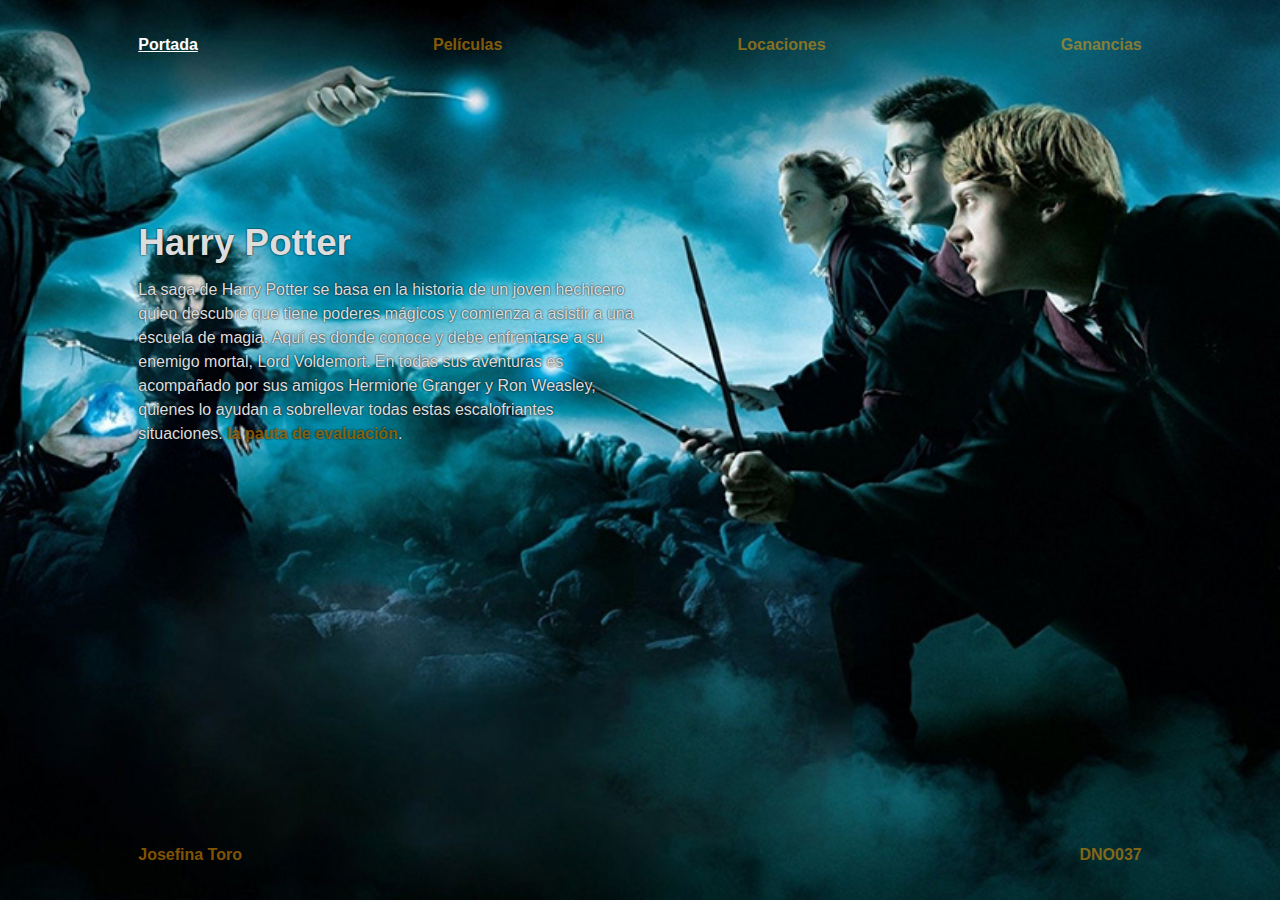
==== index.html @ f72f7bcb "Add files via upload" ====
<!DOCTYPE html>
<html lang="es">
    <head>
        <meta charset="utf-8" />
        <meta name="viewport" content="width=device-width, initial-scale=1" />
        <meta name="description" content="Diseño y nuevos medios, segunda versión remota" />
        <title>EVALUACIÓN Nº2 &#127909;</title>
        <link rel="stylesheet" href="style.css" />
    </head>
    <body class="portada">
        <div class="container">
            <nav>
                <p><a href="index.html" class="active">Portada</a> <a href="peliculas.html">Películas</a> <a href="locaciones.html">Locaciones</a> <a href="ganancias.html">Ganancias</a></p>
            </nav>
            <header>
                <div>
                        <h1>Harry Potter</h1>
                        <p>La saga de Harry Potter se basa en la historia de un joven hechicero quien descubre que tiene poderes mágicos y comienza a asistir a una escuela de magia. Aquí es donde conoce y debe enfrentarse a su enemigo mortal, Lord Voldemort. En todas sus aventuras es acompañado por sus amigos Hermione Granger y Ron Weasley, quienes lo ayudan a sobrellevar todas estas escalofriantes situaciones. 
                        	<a href="https://github.com/profesorfaco/dno037-2021/tree/main/clase-08#evaluaci%C3%B3n-n%C2%BA2">la pauta de evaluación</a>.</p>
                </div>
            </header>
            <footer>
                <p><a href="#">Josefina Toro</a> <a href="#">DNO037</a></p>
            </footer>
        </div>
    </body>
</html>
---- style.css ----
@charset "UTF-8";

:root{
    --fondo: #000;
    --figura: #ddd;
}

* {
    margin: 0;
    padding: 0;
}

body {
    font-family: Helvetica, Arial, sans-serif;
    background: var(--fondo);
    color: var(--figura);
}

body.portada{
    background:var(--fondo) url('images/portada.jpg') right bottom no-repeat;
    background-size:auto 100%;
}

a {
    font-weight: bold;
    color: rgba(255, 165, 0, 0.5);
    text-decoration: none;
}

a:hover {
    color: rgba(255, 165, 0, 0.75);
}

:hover{
    transition: all ease .5s;
}

div.container {
    width: 80vw;
    margin: 0 auto;
}

nav, footer {
    width: 98%;
    margin-left:1%;
    margin-right:1%;
    min-height: 10vh;
    display: flex;
}

nav p, footer p {
    width: 100%;
    display: flex;
    justify-content: space-between;
    margin:auto;
}

.active {
    text-decoration: underline;
    color: white;
}

/* para la página de portada */

header {   
    width: 98%;
    margin-left:1%;
    margin-right:1%;
    min-height: 80vh;
}

header div{
    width: 50%;
    padding-top:15vh;
}

header div h1{
    font-size:calc(1.5rem + 1vw);
    line-height: 1;
    text-shadow: 0 0 2px var(--fondo);
}

header div p{
    margin-top:1rem;
    line-height: 1.5;
    text-shadow: 0 0 2px var(--fondo);
}

@media screen and (orientation:portrait){

    header div{
        width: 100%;
        line-height: 1.5;
    }     
}

/* para todas las páginas que no son portada */

main{
    width: 100%;
    padding-top:10vh;
    min-height: 70vh;    
}

/* para la página de películas */

main article{
    float:left;
    margin:1%;
    width:18%;
    background:rgba(255,255,255,0.1);
}

main article img{
    width:100%;
    height:auto;
    opacity: 0.6;
}

main article:hover img{
    opacity:1;
}

main article div{
    padding:5%;
    min-height:7.5vh;
}

main article div h2{
    font-size:1rem;
    letter-spacing: 0.05rem;
}

@media screen and (orientation:portrait){
    main article{
        width:48%;
    }     
}

/* para cada página de película */

main section{
    float:left;
    margin:3% 1% 10% 1%;
    width:98%;   
}

main section h1{
    font-size:calc(1.5rem + 1vw);
    line-height: 1;
}

main section h3{
    font-size:1.3rem;
    line-height: 2.5;
}

main section h4{
    font-size:1.2rem;
    line-height: 2.5;
}

main section img{
    max-width:100%;
    height:auto;
    margin:1.5rem 0;
}

main section p{
    max-width:100%;
    line-height: 1.6;
}

@media screen and (orientation:landscape){
    main section p{
        max-width:75%;
        line-height: 1.8;
    }    
}

/* para las páginas de locaciones y ganancias */

main div#mapa{
    margin:1%;
    width:98%;
    height:60vh;
}

main canvas#grafico{
    background:#111;
}
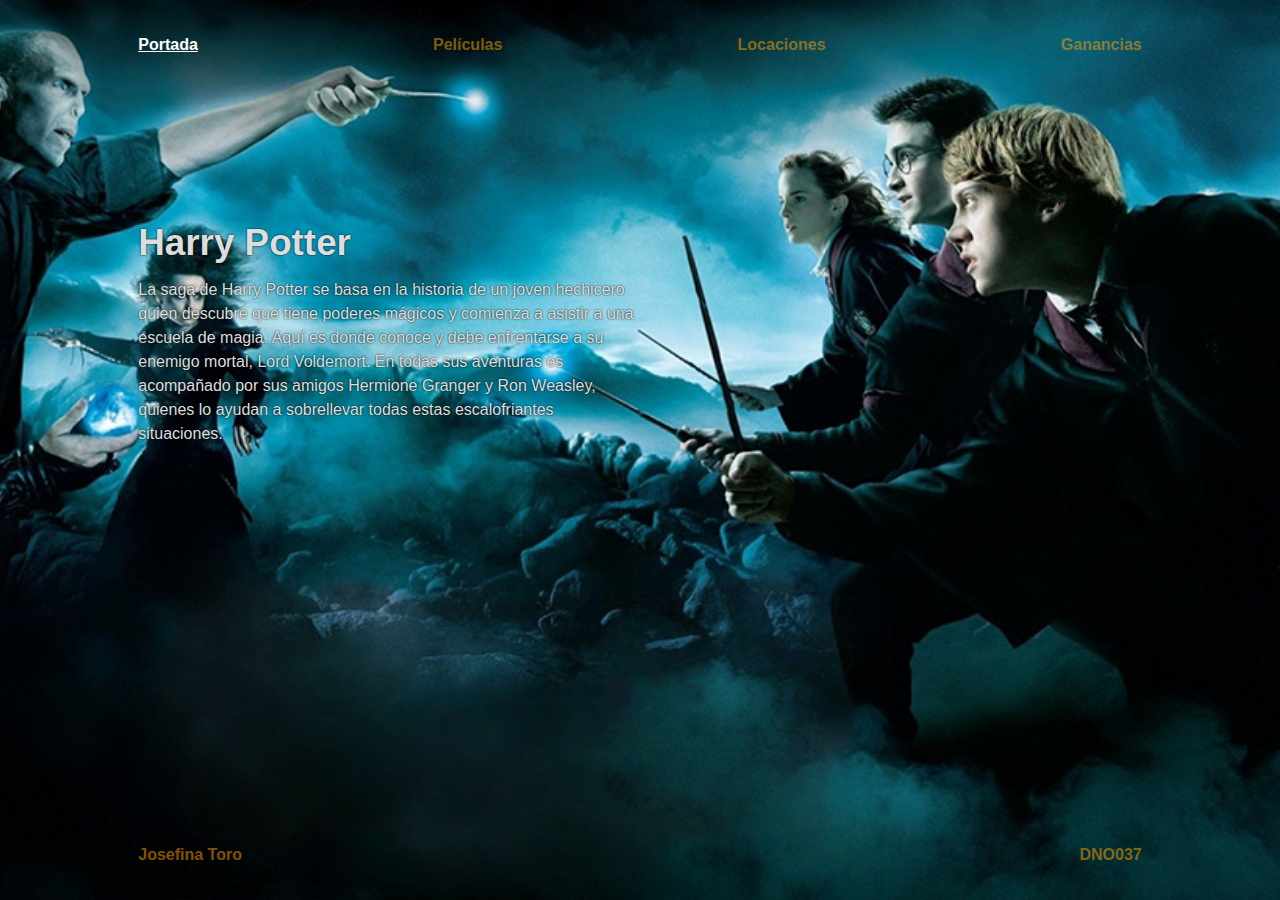
==== commit 5706a506: "Add files via upload" ====
--- a/index.html
+++ b/index.html
@@ -16,7 +16,7 @@
                 <div>
                         <h1>Harry Potter</h1>
                         <p>La saga de Harry Potter se basa en la historia de un joven hechicero quien descubre que tiene poderes mágicos y comienza a asistir a una escuela de magia. Aquí es donde conoce y debe enfrentarse a su enemigo mortal, Lord Voldemort. En todas sus aventuras es acompañado por sus amigos Hermione Granger y Ron Weasley, quienes lo ayudan a sobrellevar todas estas escalofriantes situaciones. 
-                        	<a href="https://github.com/profesorfaco/dno037-2021/tree/main/clase-08#evaluaci%C3%B3n-n%C2%BA2">la pauta de evaluación</a>.</p>
+                        	<a href="https://github.com/profesorfaco/dno037-2021/tree/main/clase-08#evaluaci%C3%B3n-n%C2%BA2"></a></p>
                 </div>
             </header>
             <footer>
